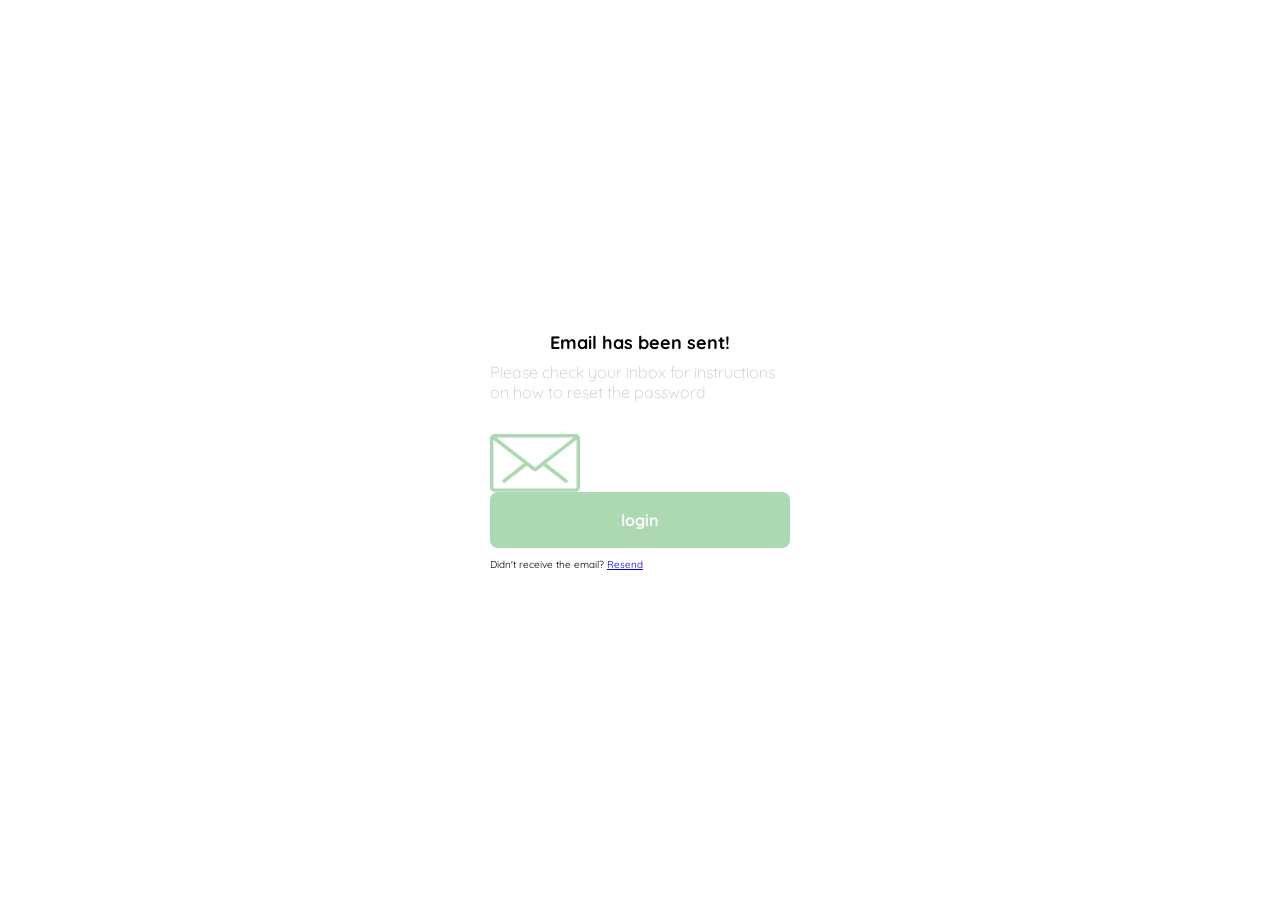
==== emailSent.html @ 96184ae8 "Layout of the tab emailSent" ====
<!DOCTYPE html>
<html lang="en">
<head>
    <meta charset="UTF-8">
    <meta http-equiv="X-UA-Compatible" content="IE=edge">
    <meta name="viewport" content="width=device-width, initial-scale=1.0">
    <link rel="preconnect" href="https://fonts.googleapis.com">
    <link rel="preconnect" href="https://fonts.gstatic.com" crossorigin>
    <link href="https://fonts.googleapis.com/css2?family=Quicksand:wght@300;500;700&display=swap" rel="stylesheet">
    <title>Document</title>
    <style>
        :root{
            --white: #FFFFFF;
            --black: #000000;
            --dark: #232830;
            --very-light-pink: #C7C7C7;
            --text-input-field: #F7F7F7;
            --hospital-green: #ACD9B2;
            --small: 1.4rem;
            --medium: 1.6rem;
            --large: 1.8rem;
        }
        html{
            font-size: 62.5%;
        }
        body{
            font-family: 'Quicksand', sans-serif;
            margin: 0;
        }
        .login{
            width: 100%;
            height: 100vh;
            display: grid;
            place-items: center;
        }
        .form-container{
            width: 300px;
            display: grid;
            grid-template-rows: auto 1fr auto;
        }
        .logo{
            width: 15rem;
            margin-bottom: 4.8rem;
            justify-self: center;
            display: none;
        }
        .email-icon{
            
        }
        .title{
            justify-self: center;
            margin-bottom: 0;
            font-size: var(--large);
            color: var(--black);
        }
        .subtitle{
            justify-self: center;
            margin-top: 0.8rem;
            margin-bottom: 3.2rem;
            font-size: var(--medium);
            font-weight: 300;
            color: var(--very-light-pink);
        }
        .input{
            background-color: var(--text-input-field);
            border: none;
            border-radius: 0.8rem;
            height: 3.6rem;
        }
        .primary-button{
            background-color: var(--hospital-green);
            border: none;
            border-radius: 0.8rem;
            height: 5.6rem;
            font-size:var(--medium);
        }
        .submit-button{
            font-family: 'Quicksand', sans-serif;
            font-weight: bold;
            color:var(--white);
            cursor: pointer;
        }
        @media (max-width: 640px) {
            .logo{
                display: block;
            }
        }
    </style>


</head>
<body>
    <div class="login">
        <div class="form-container"> 
            <img src="./Logos/logo_yard_sale.svg" alt="logo" class="logo">
            <h1 class="title"> Email has been sent!</h1>
            <p class="subtitle"> Please check your inbox for instructions on how to reset the password</p>
            <img src="./Icons/email.svg" alt="logo" class="email-icon">
            <input type="submit" class="primary-button submit-button" value="login">
            <p> Didn't receive the email? <a href="/"target="_blank">Resend</a> </p> 
        </div> 
    </div> 
</body>
</html>
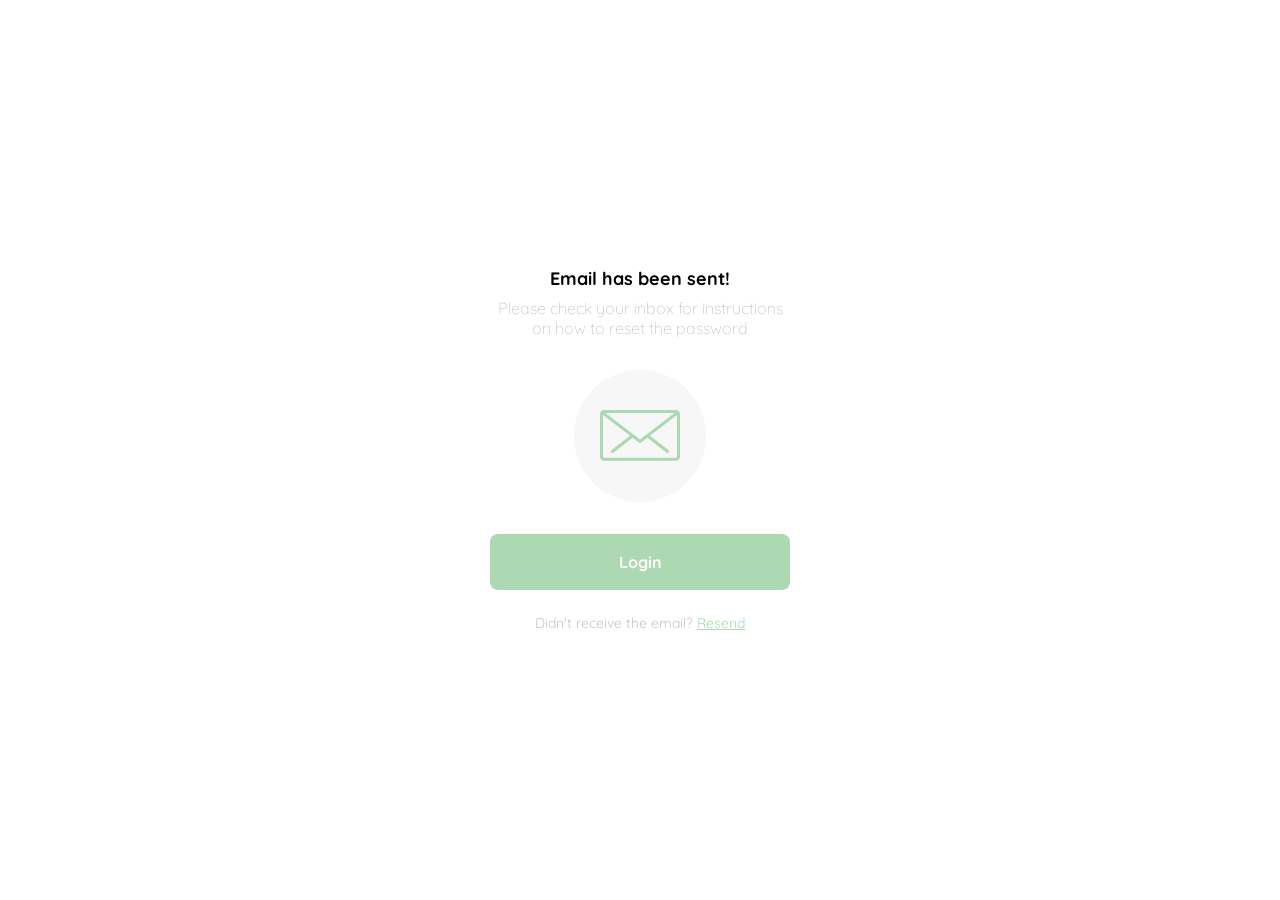
==== commit a73bda03: "Email sent tab finished" ====
--- a/emailSent.html
+++ b/emailSent.html
@@ -37,6 +37,7 @@
             width: 300px;
             display: grid;
             grid-template-rows: auto 1fr auto;
+            justify-items: center;
         }
         .logo{
             width: 15rem;
@@ -44,41 +45,56 @@
             justify-self: center;
             display: none;
         }
-        .email-icon{
-            
-        }
         .title{
-            justify-self: center;
+            text-align: center;
             margin-bottom: 0;
             font-size: var(--large);
             color: var(--black);
         }
         .subtitle{
-            justify-self: center;
+            text-align: center;
             margin-top: 0.8rem;
             margin-bottom: 3.2rem;
             font-size: var(--medium);
             font-weight: 300;
             color: var(--very-light-pink);
         }
-        .input{
+        .email-icon-container{
+            height: 13.2rem;
+            width: 13.2rem;
             background-color: var(--text-input-field);
-            border: none;
-            border-radius: 0.8rem;
-            height: 3.6rem;
+            border-radius: 50%;
+            display: flex;
+            justify-content: center;
+            align-items: center;
+            margin-bottom: 3.2rem;
+        }
+        .email-icon{
+            width: 8rem;
         }
         .primary-button{
             background-color: var(--hospital-green);
             border: none;
             border-radius: 0.8rem;
             height: 5.6rem;
+            width: 100%;
             font-size:var(--medium);
         }
-        .submit-button{
+        .login-button{
             font-family: 'Quicksand', sans-serif;
             font-weight: bold;
             color:var(--white);
             cursor: pointer;
+        }
+        .resend-email{
+            font-size: var(--small);
+            margin-top: 2.4rem;
+        }
+        .resend-email span{
+            color: var(--very-light-pink);
+        }
+        .resend-email a{
+            color: var(--hospital-green);
         }
         @media (max-width: 640px) {
             .logo{
@@ -95,9 +111,14 @@
             <img src="./Logos/logo_yard_sale.svg" alt="logo" class="logo">
             <h1 class="title"> Email has been sent!</h1>
             <p class="subtitle"> Please check your inbox for instructions on how to reset the password</p>
-            <img src="./Icons/email.svg" alt="logo" class="email-icon">
-            <input type="submit" class="primary-button submit-button" value="login">
-            <p> Didn't receive the email? <a href="/"target="_blank">Resend</a> </p> 
+            <div class="email-icon-container"> 
+                <img src="./Icons/email.svg" alt="logo" class="email-icon"> 
+            </div>
+            <button type="submit" class="primary-button login-button"> Login </button>
+            <p class="resend-email">
+                <span> Didn't receive the email? </span>
+                <a href="/">Resend</a>
+            </p> 
         </div> 
     </div> 
 </body>
